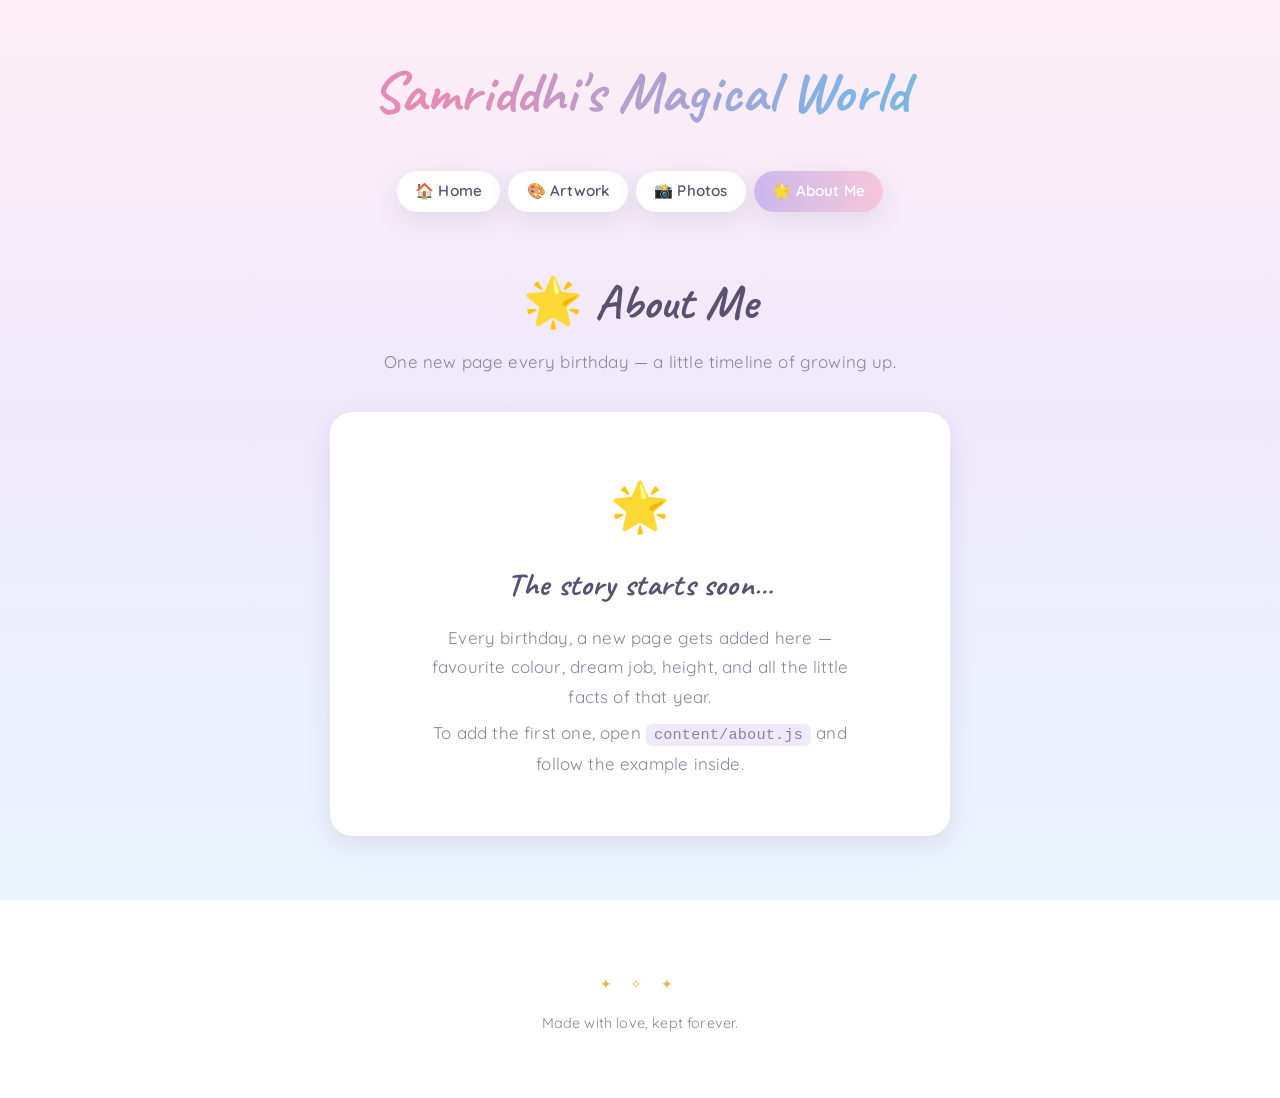
==== about.html @ 7d47878c "Samriddhi's Magical World — initial site" ====
<!DOCTYPE html>
<html lang="en">
<head>
  <meta charset="UTF-8">
  <meta name="viewport" content="width=device-width, initial-scale=1.0">
  <meta name="robots" content="noindex, nofollow">
  <title>About Me · Samriddhi's Magical World</title>
  <link rel="preconnect" href="https://fonts.googleapis.com">
  <link rel="preconnect" href="https://fonts.gstatic.com" crossorigin>
  <link href="https://fonts.googleapis.com/css2?family=Caveat:wght@500;700&family=Quicksand:wght@400;600;700&display=swap" rel="stylesheet">
  <link rel="stylesheet" href="css/style.css">
  <link rel="icon" href="data:image/svg+xml,<svg xmlns='http://www.w3.org/2000/svg' viewBox='0 0 100 100'><text y='.9em' font-size='90'>🌟</text></svg>">
</head>
<body>

  <header class="site-header">
    <h1 class="site-title"><a href="index.html" style="color:inherit;-webkit-text-fill-color:inherit;">Samriddhi's Magical World</a></h1>
  </header>

  <nav class="main-nav">
    <a href="index.html">🏠 Home</a>
    <a href="artwork.html">🎨 Artwork</a>
    <a href="photos.html">📸 Photos</a>
    <a href="about.html" class="active">🌟 About Me</a>
  </nav>

  <main>
    <h2 class="page-heading">🌟 About Me</h2>
    <p class="page-intro">One new page every birthday — a little timeline of growing up.</p>
    <div id="about-timeline"></div>
  </main>

  <footer class="site-footer">
    <div class="stars">✦ ✧ ✦</div>
    <p>Made with love, kept forever.</p>
  </footer>

  <script src="content/about.js"></script>
  <script src="js/gallery.js"></script>
  <script src="js/magic.js"></script>
  <script>renderAbout("about-timeline", ABOUT);</script>
</body>
</html>
---- css/style.css ----
/* ============================================================
   Samriddhi's Magical World — shared stylesheet
   Pastel, storybook, soft. Designed to still feel lovely at 16.
   ============================================================ */

:root {
  --lavender: #cbb8ee;
  --lavender-soft: #efe9fb;
  --pink: #f6c6d8;
  --pink-soft: #fdeef4;
  --blue: #bcd8f2;
  --blue-soft: #e9f3fc;
  --mint: #c4ecda;
  --cream: #fdf9f0;
  --peach: #fbdcc4;
  --gold: #e8b64c;

  --ink: #5a5170;          /* soft plum-grey text */
  --ink-light: #8b83a1;
  --card-bg: #ffffff;
  --page-bg: linear-gradient(180deg, #fdeef4 0%, #efe9fb 45%, #e9f3fc 100%);
  --shadow: 0 8px 24px rgba(122, 103, 165, 0.14);
  --radius: 22px;

  --font-hand: "Caveat", cursive;
  --font-body: "Quicksand", "Nunito", -apple-system, sans-serif;
}

/* Moon-and-stars night mode — follows the system theme */
@media (prefers-color-scheme: dark) {
  :root {
    --ink: #e4def5;
    --ink-light: #a89fc4;
    --card-bg: #2c2745;
    --page-bg: linear-gradient(180deg, #211d38 0%, #262143 55%, #1d2440 100%);
    --shadow: 0 8px 24px rgba(0, 0, 0, 0.35);
    --lavender-soft: #322c52;
    --pink-soft: #3a2e48;
    --blue-soft: #2b3352;
    --cream: #2c2745;
  }
}

* { box-sizing: border-box; }

html { scroll-behavior: smooth; }

body {
  margin: 0;
  min-height: 100vh;
  background: var(--page-bg);
  background-attachment: fixed;
  color: var(--ink);
  font-family: var(--font-body);
  font-size: 1.06rem;
  line-height: 1.75;
  letter-spacing: 0.01em;
  overflow-x: hidden;
}

/* ---------- Header & navigation ---------- */

.site-header {
  text-align: center;
  padding: 2.6rem 1rem 0.8rem;
  position: relative;
}

.site-title {
  font-family: var(--font-hand);
  font-size: clamp(2.4rem, 6vw, 3.6rem);
  font-weight: 700;
  margin: 0;
  background: linear-gradient(90deg, #b08ae0, #e88bb4, #7fb4e8, #6cc7a1);
  -webkit-background-clip: text;
  background-clip: text;
  -webkit-text-fill-color: transparent;
}

.site-title a { text-decoration: none; }

.site-tagline {
  margin: 0.2rem 0 0;
  color: var(--ink-light);
  font-size: 1rem;
}

.main-nav {
  display: flex;
  flex-wrap: wrap;
  justify-content: center;
  gap: 0.5rem;
  padding: 1rem;
}

.main-nav a {
  text-decoration: none;
  color: var(--ink);
  background: var(--card-bg);
  padding: 0.45rem 1.15rem;
  border-radius: 999px;
  box-shadow: var(--shadow);
  font-weight: 600;
  font-size: 0.95rem;
  transition: transform 0.25s ease, box-shadow 0.25s ease;
}

.main-nav a:hover { transform: translateY(-3px); }

.main-nav a.active {
  background: linear-gradient(90deg, var(--lavender), var(--pink));
  color: #fff;
}

@media (prefers-color-scheme: dark) {
  .main-nav a.active { color: #2c2745; }
}

/* ---------- Layout ---------- */

main {
  max-width: 1060px;
  margin: 0 auto;
  padding: 1.5rem 1.2rem 5rem;
  position: relative;
  z-index: 2;
}

.page-heading {
  font-family: var(--font-hand);
  font-size: clamp(2.2rem, 5vw, 3rem);
  text-align: center;
  margin: 0.5rem 0 0.2rem;
}

.page-intro {
  text-align: center;
  color: var(--ink-light);
  max-width: 560px;
  margin: 0 auto 2.2rem;
}

/* ---------- Hero (homepage) ---------- */

.hero {
  text-align: center;
  padding: 3rem 1rem 2rem;
}

.hero-art {
  font-size: 3.4rem;
  line-height: 1;
  margin-bottom: 0.6rem;
}

.hero h2 {
  font-family: var(--font-hand);
  font-size: clamp(2.4rem, 6vw, 3.8rem);
  margin: 0 0 1rem;
}

.hero p {
  font-size: 1.2rem;
  color: var(--ink-light);
  max-width: 480px;
  margin: 0 auto;
}

/* ---------- Navigation cards (homepage) ---------- */

.nav-cards {
  display: grid;
  grid-template-columns: repeat(auto-fit, minmax(240px, 1fr));
  gap: 1.4rem;
  margin-top: 2.5rem;
}

.nav-card {
  display: block;
  text-decoration: none;
  color: var(--ink);
  background: var(--card-bg);
  border-radius: var(--radius);
  padding: 2rem 1.6rem 1.8rem;
  text-align: center;
  box-shadow: var(--shadow);
  transition: transform 0.3s ease, box-shadow 0.3s ease;
  position: relative;
  overflow: hidden;
}

.nav-card::before {
  content: "";
  position: absolute;
  inset: 0 0 auto 0;
  height: 7px;
  background: linear-gradient(90deg, var(--lavender), var(--pink), var(--blue), var(--mint));
}

.nav-card:hover {
  transform: translateY(-6px) rotate(-0.5deg);
  box-shadow: 0 14px 34px rgba(122, 103, 165, 0.22);
}

.nav-card .icon { font-size: 2.6rem; display: block; margin-bottom: 0.5rem; }

.nav-card h3 {
  font-family: var(--font-hand);
  font-size: 1.9rem;
  margin: 0 0 0.3rem;
}

.nav-card p { margin: 0; color: var(--ink-light); font-size: 0.95rem; }

/* ---------- Memory cards (artwork & photos) ---------- */

.card-grid {
  display: grid;
  grid-template-columns: repeat(auto-fill, minmax(280px, 1fr));
  gap: 1.6rem;
}

.memory-card {
  background: var(--card-bg);
  border-radius: var(--radius);
  box-shadow: var(--shadow);
  overflow: hidden;
  transition: transform 0.3s ease, box-shadow 0.3s ease;
  position: relative;
}

.memory-card:hover {
  transform: translateY(-5px);
  box-shadow: 0 14px 34px rgba(122, 103, 165, 0.22);
}

.memory-card img {
  width: 100%;
  aspect-ratio: 4 / 3;
  object-fit: cover;
  display: block;
  background: var(--lavender-soft);
}

.memory-card .card-body { padding: 1.1rem 1.3rem 1.3rem; }

.memory-card h3 {
  font-family: var(--font-hand);
  font-size: 1.7rem;
  margin: 0;
}

.memory-card .date {
  color: var(--gold);
  font-size: 0.85rem;
  font-weight: 700;
  letter-spacing: 0.06em;
  text-transform: uppercase;
}

.memory-card .description {
  margin: 0.4rem 0 0.6rem;
  font-size: 0.97rem;
  font-style: italic;
  color: var(--ink-light);
}

.tags { display: flex; flex-wrap: wrap; gap: 0.4rem; }

.tag {
  background: var(--blue-soft);
  color: var(--ink);
  font-size: 0.78rem;
  font-weight: 600;
  padding: 0.15rem 0.7rem;
  border-radius: 999px;
}

.tag:nth-child(3n+1) { background: var(--pink-soft); }
.tag:nth-child(3n+2) { background: var(--lavender-soft); }

/* ---------- About Me year cards ---------- */

.year-card {
  background: var(--card-bg);
  border-radius: var(--radius);
  box-shadow: var(--shadow);
  padding: 2rem 2.2rem;
  margin-bottom: 2rem;
  position: relative;
  overflow: hidden;
}

.year-card::before {
  content: "";
  position: absolute;
  inset: 0 auto 0 0;
  width: 7px;
  background: linear-gradient(180deg, var(--lavender), var(--pink), var(--peach));
}

.year-card h3 {
  font-family: var(--font-hand);
  font-size: 2.2rem;
  margin: 0 0 1rem;
}

.year-card h3 .year-label {
  font-family: var(--font-body);
  font-size: 0.85rem;
  font-weight: 700;
  color: var(--gold);
  letter-spacing: 0.08em;
  text-transform: uppercase;
  margin-left: 0.8rem;
}

.facts {
  display: grid;
  grid-template-columns: repeat(auto-fit, minmax(210px, 1fr));
  gap: 0.7rem 1.5rem;
  margin: 0;
}

.facts div { padding: 0.35rem 0; }

.facts dt {
  font-size: 0.8rem;
  font-weight: 700;
  letter-spacing: 0.06em;
  text-transform: uppercase;
  color: var(--ink-light);
}

.facts dd { margin: 0; font-size: 1.05rem; }

/* ---------- Empty state ---------- */

.empty-state {
  text-align: center;
  background: var(--card-bg);
  border-radius: var(--radius);
  box-shadow: var(--shadow);
  padding: 3.2rem 2rem;
  max-width: 620px;
  margin: 1rem auto;
}

.empty-state .icon { font-size: 3rem; }

.empty-state h3 { font-family: var(--font-hand); font-size: 2rem; margin: 0.6rem 0; }

.empty-state p { color: var(--ink-light); margin: 0.4rem auto; max-width: 440px; }

.empty-state code {
  background: var(--lavender-soft);
  padding: 0.15rem 0.5rem;
  border-radius: 6px;
  font-size: 0.9em;
}

/* ---------- Footer ---------- */

.site-footer {
  text-align: center;
  padding: 2.5rem 1rem 3rem;
  color: var(--ink-light);
  font-size: 0.9rem;
  position: relative;
  z-index: 2;
}

.site-footer .stars { color: var(--gold); letter-spacing: 0.5em; }

/* ---------- Magic: butterflies, sparkles, stars ---------- */

.butterfly {
  position: fixed;
  top: 0;
  left: 0;
  font-size: 1.6rem;
  pointer-events: none;
  z-index: 1;
  opacity: 0;
  animation: flutter var(--dur, 26s) linear forwards;
  filter: saturate(0.8);
}

@keyframes flutter {
  0%   { transform: translate(-5vw, var(--y0, 60vh)) rotate(8deg); opacity: 0; }
  6%   { opacity: 0.75; }
  25%  { transform: translate(22vw, calc(var(--y0, 60vh) - 14vh)) rotate(-6deg); }
  50%  { transform: translate(48vw, calc(var(--y0, 60vh) + 6vh)) rotate(10deg); }
  75%  { transform: translate(76vw, calc(var(--y0, 60vh) - 10vh)) rotate(-8deg); }
  94%  { opacity: 0.75; }
  100% { transform: translate(105vw, calc(var(--y0, 60vh) - 4vh)) rotate(6deg); opacity: 0; }
}

.sparkle {
  position: absolute;
  pointer-events: none;
  color: var(--gold);
  font-size: 0.9rem;
  z-index: 5;
  animation: twinkle 0.9s ease-out forwards;
}

@keyframes twinkle {
  0%   { transform: scale(0) rotate(0deg); opacity: 1; }
  60%  { transform: scale(1.15) rotate(60deg); opacity: 1; }
  100% { transform: scale(0.2) rotate(120deg); opacity: 0; }
}

/* Respect reduced-motion preferences */
@media (prefers-reduced-motion: reduce) {
  .butterfly, .sparkle { display: none; }
  .main-nav a, .nav-card, .memory-card { transition: none; }
}
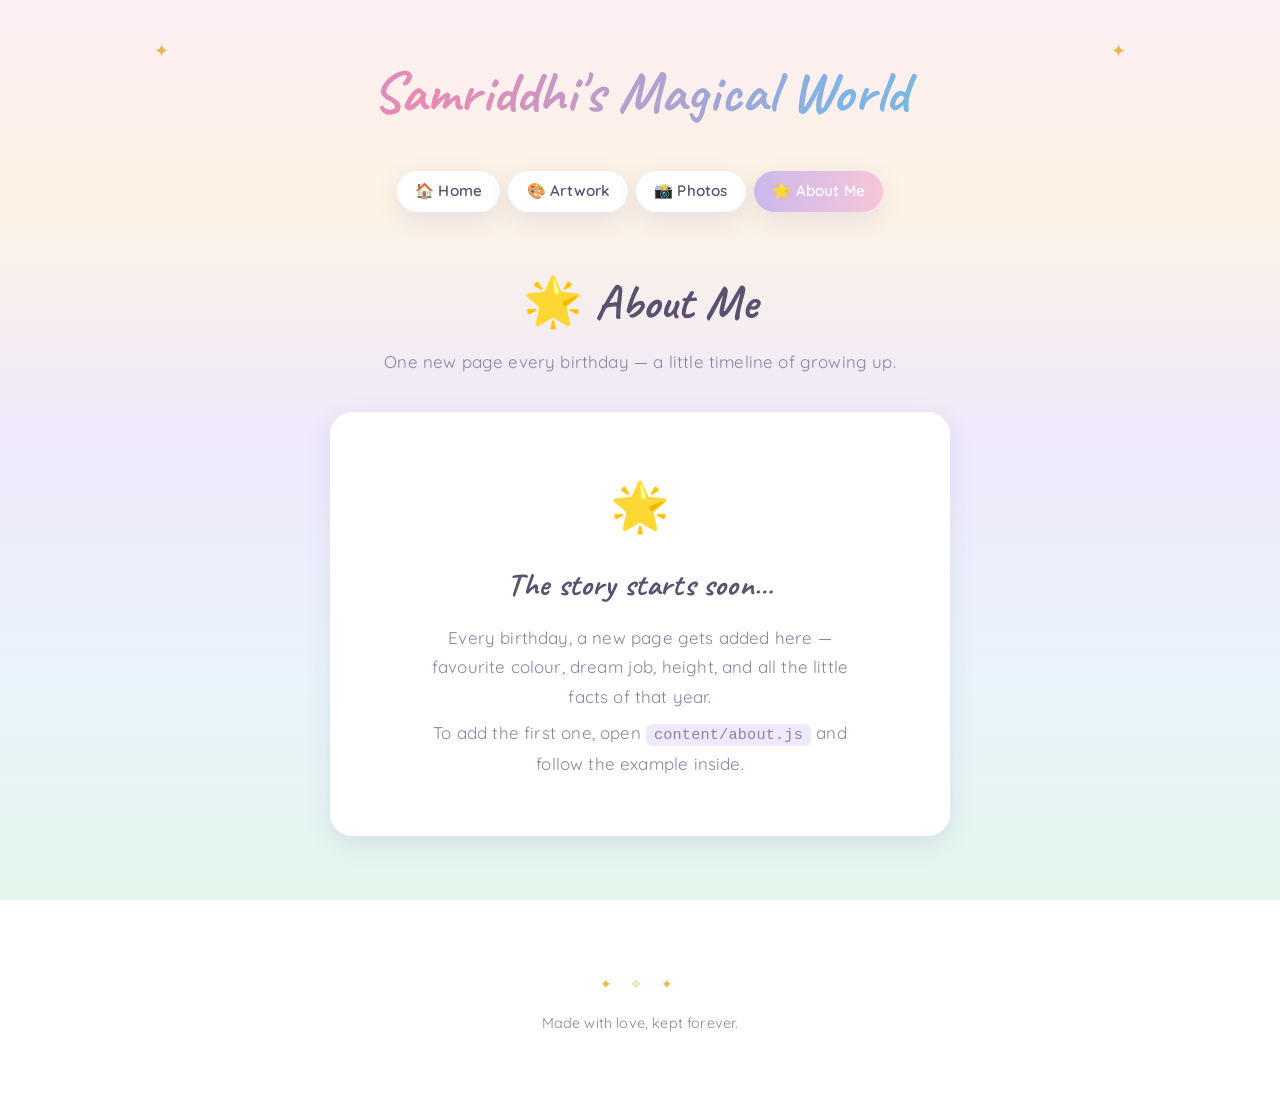
==== commit 0101407b: "More joyous theme: rainbow hero, flying unicorn, fairies, clouds; calm mode on galleries" ====
--- a/about.html
+++ b/about.html
@@ -11,7 +11,7 @@
   <link rel="stylesheet" href="css/style.css">
   <link rel="icon" href="data:image/svg+xml,<svg xmlns='http://www.w3.org/2000/svg' viewBox='0 0 100 100'><text y='.9em' font-size='90'>🌟</text></svg>">
 </head>
-<body>
+<body data-magic="full">
 
   <header class="site-header">
     <h1 class="site-title"><a href="index.html" style="color:inherit;-webkit-text-fill-color:inherit;">Samriddhi's Magical World</a></h1>
--- a/css/style.css
+++ b/css/style.css
@@ -18,7 +18,7 @@
   --ink: #5a5170;          /* soft plum-grey text */
   --ink-light: #8b83a1;
   --card-bg: #ffffff;
-  --page-bg: linear-gradient(180deg, #fdeef4 0%, #efe9fb 45%, #e9f3fc 100%);
+  --page-bg: linear-gradient(180deg, #fdeef4 0%, #fdf3e4 22%, #efe9fb 48%, #e9f3fc 74%, #e4f6ec 100%);
   --shadow: 0 8px 24px rgba(122, 103, 165, 0.14);
   --radius: 22px;
 
@@ -372,6 +372,126 @@
 
 .site-footer .stars { color: var(--gold); letter-spacing: 0.5em; }
 
+/* ---------- Magic: rainbow, clouds, fairy, unicorn ---------- */
+
+.hero-rainbow {
+  width: min(420px, 80vw);
+  height: 110px;
+  margin: 0 auto 0.8rem;
+  position: relative;
+  background: radial-gradient(circle at 50% 100%,
+    transparent 52%,
+    #f2a4c6 52% 59%,
+    #fac89e 59% 66%,
+    #fbe7a4 66% 73%,
+    #aee0bf 73% 80%,
+    #a8cef0 80% 87%,
+    #c7b3ec 87% 94%,
+    transparent 94%);
+  opacity: 0.85;
+  animation: floaty 6s ease-in-out infinite;
+}
+
+.hero-rainbow::before,
+.hero-rainbow::after {
+  content: "☁️";
+  position: absolute;
+  bottom: -12px;
+  font-size: 2.2rem;
+  filter: brightness(1.05);
+}
+
+.hero-rainbow::before { left: -10px; }
+.hero-rainbow::after { right: -10px; }
+
+.hero-unicorn {
+  font-size: 3.2rem;
+  display: inline-block;
+  animation: floaty 4s ease-in-out infinite;
+}
+
+.fairy {
+  position: absolute;
+  font-size: 1.9rem;
+  pointer-events: none;
+  animation: dance 3.2s ease-in-out infinite;
+}
+
+@keyframes floaty {
+  0%, 100% { transform: translateY(0); }
+  50%      { transform: translateY(-12px); }
+}
+
+@keyframes dance {
+  0%, 100% { transform: translateY(0) rotate(-8deg); }
+  25%      { transform: translateY(-10px) rotate(6deg); }
+  50%      { transform: translateY(-2px) rotate(-4deg); }
+  75%      { transform: translateY(-14px) rotate(8deg); }
+}
+
+.cloud {
+  position: fixed;
+  font-size: 2.8rem;
+  opacity: 0.4;
+  pointer-events: none;
+  z-index: 1;
+  animation: drift var(--dur, 90s) linear forwards;
+}
+
+@keyframes drift {
+  from { transform: translate(-8vw, var(--y0, 20vh)); }
+  to   { transform: translate(108vw, var(--y0, 20vh)); }
+}
+
+.unicorn-flyer {
+  position: fixed;
+  top: 0;
+  left: 0;
+  font-size: 2.6rem;
+  pointer-events: none;
+  z-index: 1;
+  opacity: 0;
+  transform: scaleX(-1);
+  animation: soar var(--dur, 18s) ease-in-out forwards;
+}
+
+.unicorn-flyer::after {
+  content: "✨";
+  position: absolute;
+  right: 100%;
+  top: 40%;
+  font-size: 1.1rem;
+  transform: scaleX(-1);
+}
+
+@keyframes soar {
+  0%   { transform: scaleX(-1) translate(5vw, var(--y0, 30vh)) rotate(4deg); opacity: 0; }
+  8%   { opacity: 0.9; }
+  30%  { transform: scaleX(-1) translate(-30vw, calc(var(--y0, 30vh) - 8vh)) rotate(-4deg); }
+  60%  { transform: scaleX(-1) translate(-65vw, calc(var(--y0, 30vh) + 4vh)) rotate(4deg); }
+  92%  { opacity: 0.9; }
+  100% { transform: scaleX(-1) translate(-110vw, calc(var(--y0, 30vh) - 6vh)) rotate(-2deg); opacity: 0; }
+}
+
+/* Twinkling gold stars beside the site title */
+.site-header::before,
+.site-header::after {
+  content: "✦";
+  position: absolute;
+  top: 2.2rem;
+  color: var(--gold);
+  font-size: 1.1rem;
+  animation: headertwinkle 2.6s ease-in-out infinite;
+}
+
+.site-header::before { left: 12%; }
+.site-header::after { right: 12%; animation-delay: 1.3s; }
+
+@keyframes headertwinkle {
+  0%, 100% { opacity: 0.25; transform: scale(0.8) rotate(0deg); }
+  50%      { opacity: 1; transform: scale(1.2) rotate(25deg); }
+}
+
 /* ---------- Magic: butterflies, sparkles, stars ---------- */
 
 .butterfly {
@@ -413,6 +533,8 @@
 
 /* Respect reduced-motion preferences */
 @media (prefers-reduced-motion: reduce) {
-  .butterfly, .sparkle { display: none; }
+  .butterfly, .sparkle, .cloud, .unicorn-flyer { display: none; }
+  .hero-rainbow, .hero-unicorn, .fairy,
+  .site-header::before, .site-header::after { animation: none; }
   .main-nav a, .nav-card, .memory-card { transition: none; }
 }
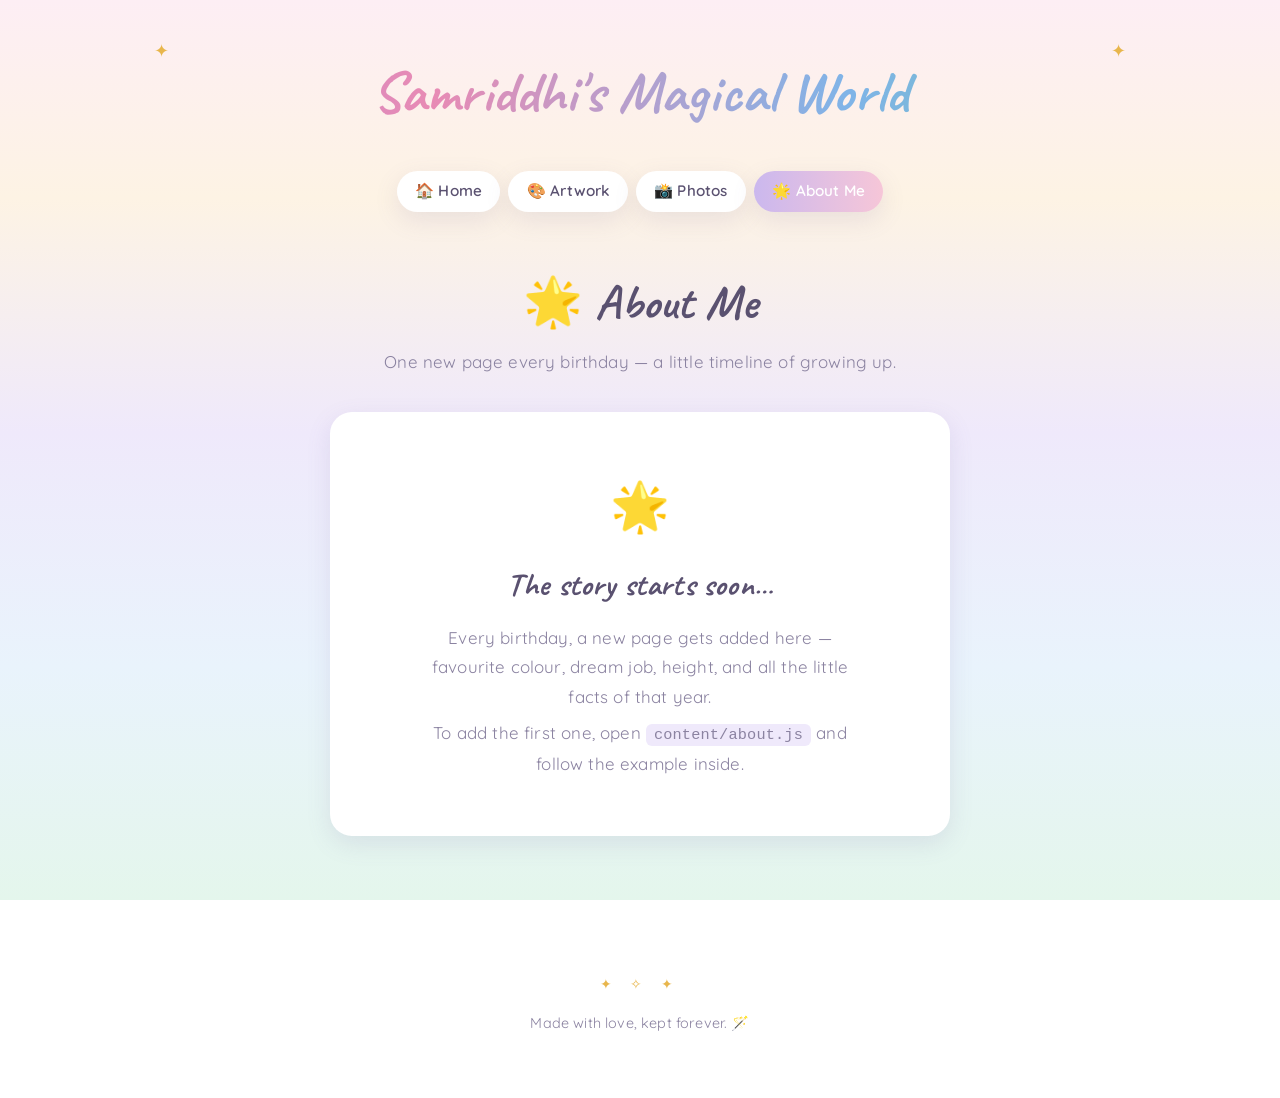
==== commit ac4fb564: "Parents page with instant 'Check now' pull button; drop Apps Script approach" ====
--- a/about.html
+++ b/about.html
@@ -32,7 +32,7 @@
 
   <footer class="site-footer">
     <div class="stars">✦ ✧ ✦</div>
-    <p>Made with love, kept forever.</p>
+    <p>Made with love, kept forever. <a href="admin.html" style="color:inherit;text-decoration:none;" title="For parents">🪄</a></p>
   </footer>
 
   <script src="content/about.js"></script>
--- a/css/style.css
+++ b/css/style.css
@@ -359,6 +359,44 @@
   font-size: 0.9em;
 }
 
+/* ---------- Parents page ---------- */
+
+.magic-button {
+  font-family: var(--font-body);
+  font-size: 1.05rem;
+  font-weight: 700;
+  color: #fff;
+  background: linear-gradient(90deg, var(--lavender), var(--pink));
+  border: none;
+  border-radius: 999px;
+  padding: 0.7rem 1.8rem;
+  cursor: pointer;
+  box-shadow: var(--shadow);
+  transition: transform 0.2s ease;
+}
+
+.magic-button:hover { transform: translateY(-2px); }
+.magic-button:disabled { opacity: 0.6; cursor: wait; transform: none; }
+
+@media (prefers-color-scheme: dark) {
+  .magic-button { color: #2c2745; }
+}
+
+.token-input {
+  font-family: var(--font-body);
+  font-size: 0.95rem;
+  color: var(--ink);
+  background: var(--lavender-soft);
+  border: 1px solid var(--lavender);
+  border-radius: 999px;
+  padding: 0.6rem 1.2rem;
+  width: min(280px, 100%);
+  margin-right: 0.5rem;
+}
+
+.fineprint { font-size: 0.8rem; color: var(--ink-light); }
+.fineprint a { color: var(--ink-light); }
+
 /* ---------- Footer ---------- */
 
 .site-footer {
@@ -374,40 +412,35 @@
 
 /* ---------- Magic: rainbow, clouds, fairy, unicorn ---------- */
 
+.hero-scene {
+  width: min(440px, 84vw);
+  margin: 0 auto 1.2rem;
+  position: relative;
+  animation: floaty 6s ease-in-out infinite;
+}
+
 .hero-rainbow {
-  width: min(420px, 80vw);
-  height: 110px;
-  margin: 0 auto 0.8rem;
-  position: relative;
-  background: radial-gradient(circle at 50% 100%,
-    transparent 52%,
-    #f2a4c6 52% 59%,
-    #fac89e 59% 66%,
-    #fbe7a4 66% 73%,
-    #aee0bf 73% 80%,
-    #a8cef0 80% 87%,
-    #c7b3ec 87% 94%,
-    transparent 94%);
-  opacity: 0.85;
-  animation: floaty 6s ease-in-out infinite;
-}
-
-.hero-rainbow::before,
-.hero-rainbow::after {
-  content: "☁️";
-  position: absolute;
-  bottom: -12px;
-  font-size: 2.2rem;
-  filter: brightness(1.05);
-}
-
-.hero-rainbow::before { left: -10px; }
-.hero-rainbow::after { right: -10px; }
+  display: block;
+  width: 100%;
+  height: auto;
+  filter: drop-shadow(0 6px 18px rgba(122, 103, 165, 0.18));
+}
+
+.rainbow-cloud { opacity: 0.95; }
+
+@media (prefers-color-scheme: dark) {
+  .rainbow-cloud { fill: #d9d4ef; opacity: 0.9; }
+}
 
 .hero-unicorn {
-  font-size: 3.2rem;
-  display: inline-block;
-  animation: floaty 4s ease-in-out infinite;
+  position: absolute;
+  bottom: 2%;
+  left: 0;
+  right: 0;
+  text-align: center;
+  font-size: clamp(2.6rem, 9vw, 3.6rem);
+  line-height: 1;
+  pointer-events: none;
 }
 
 .fairy {
@@ -534,7 +567,7 @@
 /* Respect reduced-motion preferences */
 @media (prefers-reduced-motion: reduce) {
   .butterfly, .sparkle, .cloud, .unicorn-flyer { display: none; }
-  .hero-rainbow, .hero-unicorn, .fairy,
+  .hero-scene, .fairy,
   .site-header::before, .site-header::after { animation: none; }
   .main-nav a, .nav-card, .memory-card { transition: none; }
 }
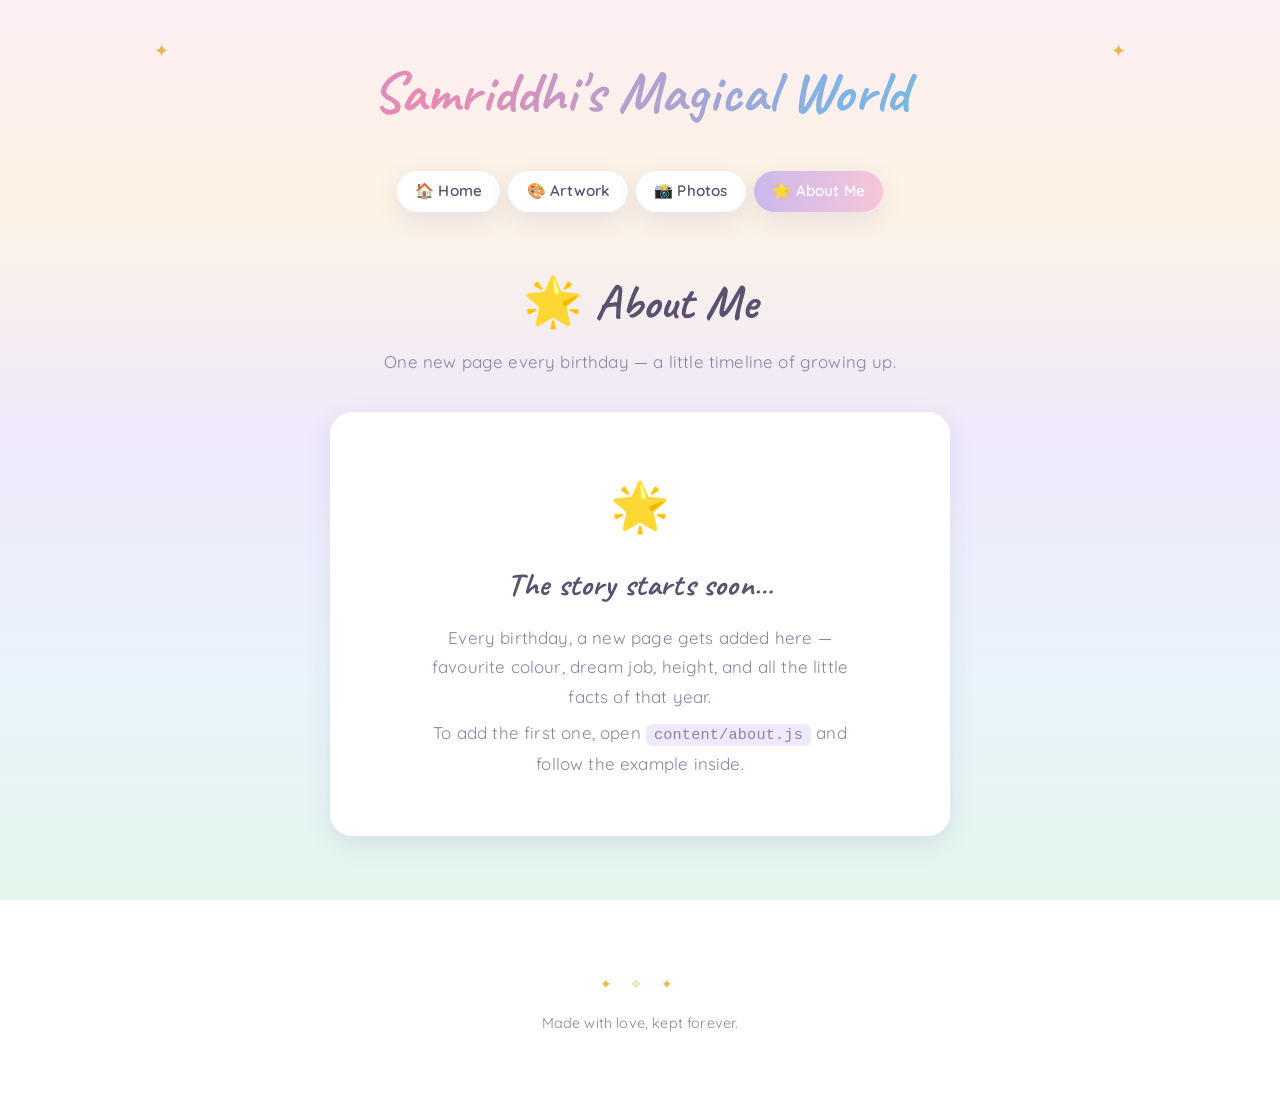
==== commit 16154f76: "Magic Wand button on home page; remove separate parents page" ====
--- a/about.html
+++ b/about.html
@@ -32,7 +32,7 @@
 
   <footer class="site-footer">
     <div class="stars">✦ ✧ ✦</div>
-    <p>Made with love, kept forever. <a href="admin.html" style="color:inherit;text-decoration:none;" title="For parents">🪄</a></p>
+    <p>Made with love, kept forever.</p>
   </footer>
 
   <script src="content/about.js"></script>
--- a/css/style.css
+++ b/css/style.css
@@ -359,6 +359,20 @@
   font-size: 0.9em;
 }
 
+/* ---------- Magic Wand box ---------- */
+
+.wand-box {
+  text-align: center;
+  margin-top: 3rem;
+}
+
+.wand-status {
+  color: var(--ink-light);
+  font-size: 0.95rem;
+  max-width: 480px;
+  margin: 0.8rem auto 0.3rem;
+}
+
 /* ---------- Parents page ---------- */
 
 .magic-button {
